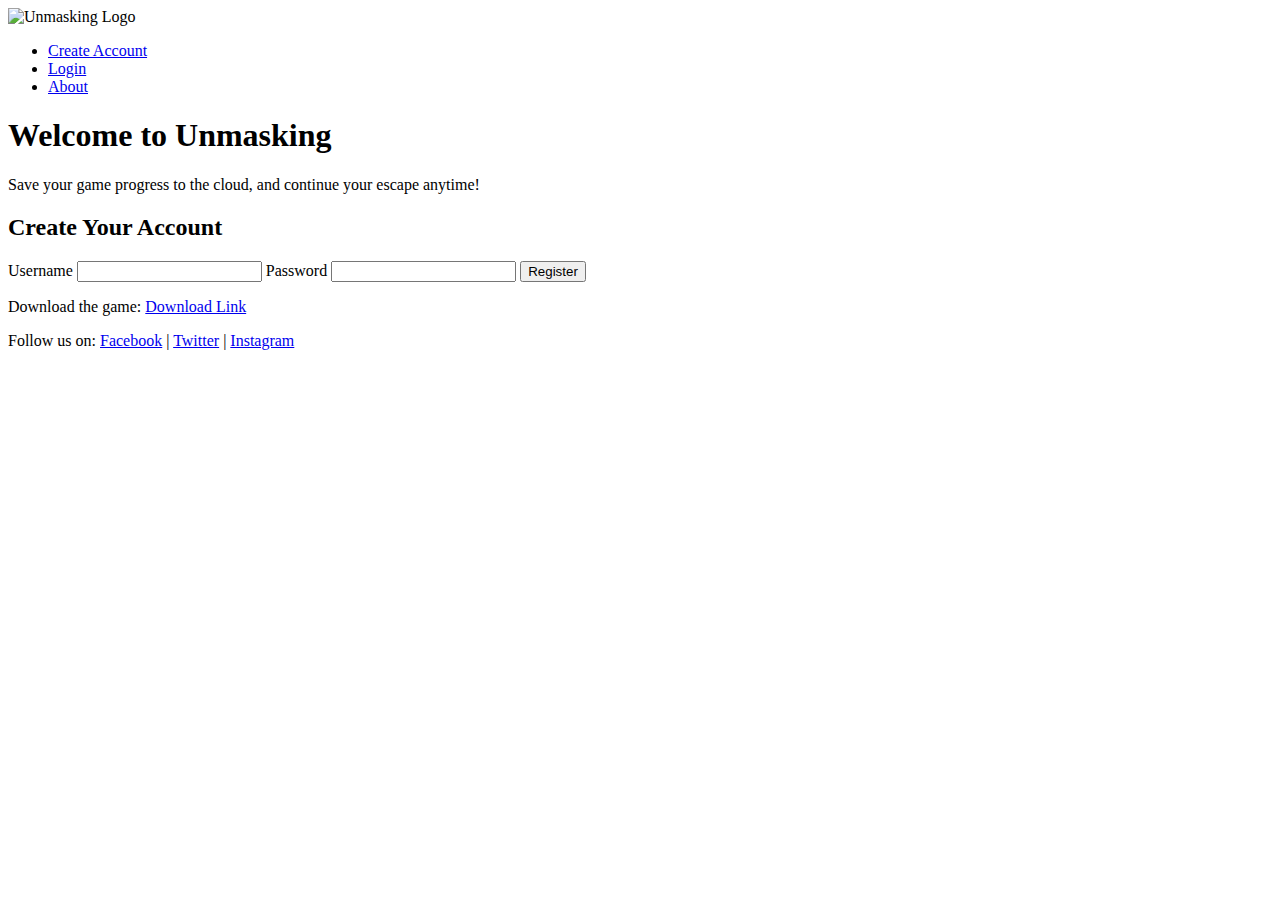
==== index.html @ f90a5cdc "Update index.html" ====
<!DOCTYPE html>
<html lang="en">
<head>
    <meta charset="UTF-8">
    <meta name="viewport" content="width=device-width, initial-scale=1.0">
    <title>Create Account - Unmasking Game</title>
    <link rel="stylesheet" href="css/styles.css">
</head>
<body>
    <!-- Header -->
    <header>
        <div class="logo">
            <img src="img/logo.png" alt="Unmasking Logo">
        </div>
        <nav>
            <ul>
                <li><a href="index.html">Create Account</a></li>
                <li><a href="login.html">Login</a></li>
                <li><a href="about.html">About</a></li>
            </ul>
        </nav>
    </header>

    <!-- Main Content -->
    <main>
        <h1>Welcome to Unmasking</h1>
        <p>Save your game progress to the cloud, and continue your escape anytime!</p>

        <h2>Create Your Account</h2>
        <form id="register-form">
            <label for="username">Username</label>
            <input type="text" id="username" name="username" required>

            <label for="password">Password</label>
            <input type="password" id="password" name="password" required>

            <button type="submit">Register</button>
        </form>
    </main>

    <!-- Footer -->
    <footer>
        <p>Download the game: <a href="#">Download Link</a></p>
        <p>Follow us on: 
            <a href="#">Facebook</a> | 
            <a href="#">Twitter</a> | 
            <a href="#">Instagram</a>
        </p>
    </footer>
</body>
</html>
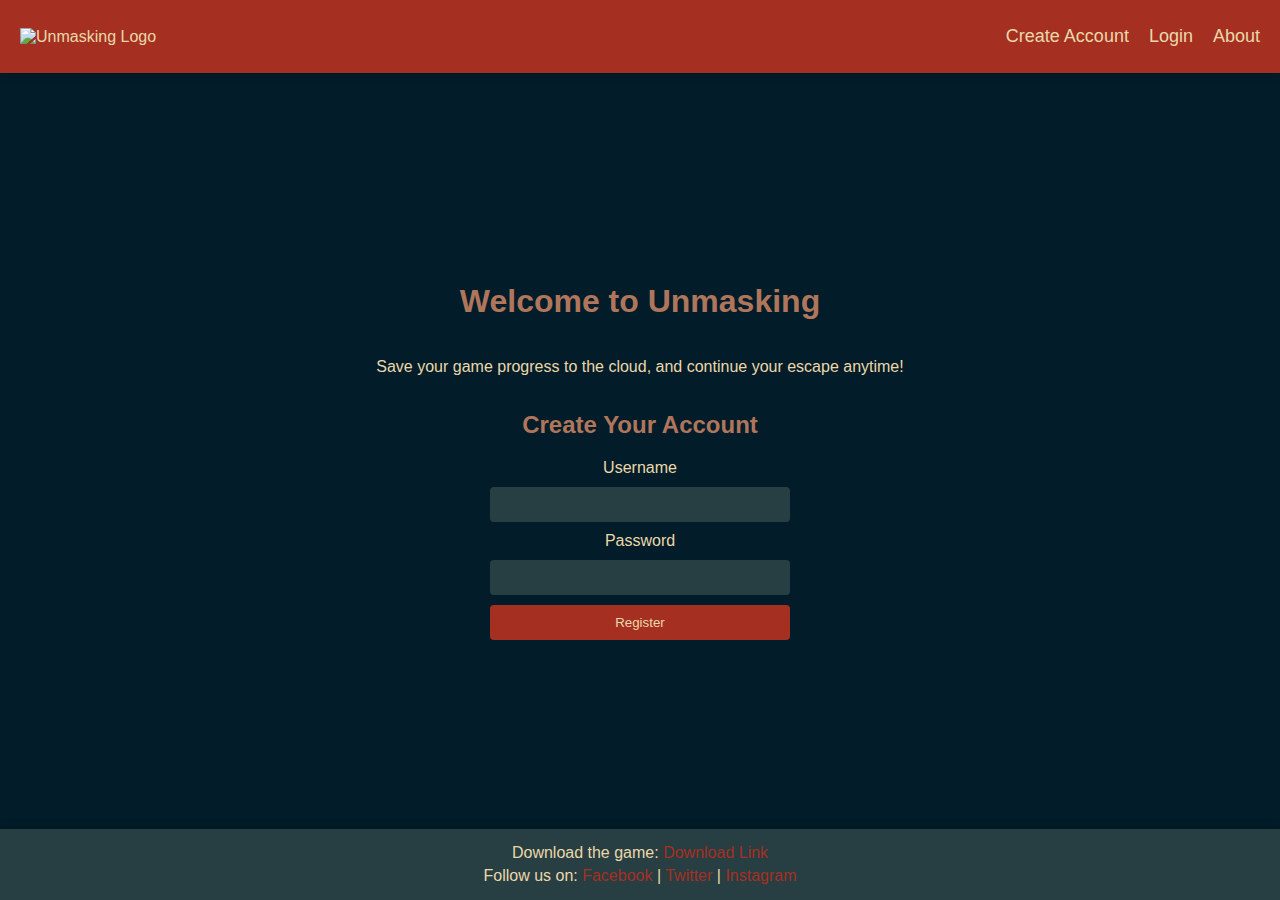
==== commit f283988d: "Update index.html" ====
--- a/index.html
+++ b/index.html
@@ -4,7 +4,7 @@
     <meta charset="UTF-8">
     <meta name="viewport" content="width=device-width, initial-scale=1.0">
     <title>Create Account - Unmasking Game</title>
-    <link rel="stylesheet" href="css/styles.css">
+    <link rel="stylesheet" href="styles.css">
 </head>
 <body>
     <!-- Header -->
--- a/styles.css
+++ b/styles.css
@@ -0,0 +1,110 @@
+/* General Styles */
+body {
+    font-family: Arial, sans-serif;
+    background-color: #021C29;
+    color: #EAD8A9;
+    margin: 0;
+    padding: 0;
+    display: flex;
+    flex-direction: column;
+    min-height: 100vh;
+}
+
+/* Header */
+header {
+    background-color: #A53022;
+    padding: 10px 20px;
+    display: flex;
+    justify-content: space-between;
+    align-items: center;
+    box-shadow: 0 4px 8px rgba(0, 0, 0, 0.1);
+}
+
+.logo img {
+    max-height: 50px;
+}
+
+nav ul {
+    list-style: none;
+    display: flex;
+    gap: 20px;
+}
+
+nav ul li {
+    display: inline;
+}
+
+nav ul li a {
+    color: #EAD8A9;
+    text-decoration: none;
+    font-size: 18px;
+}
+
+nav ul li a:hover {
+    color: #B0765C;
+}
+
+/* Main Content */
+main {
+    flex-grow: 1;
+    display: flex;
+    flex-direction: column;
+    align-items: center;
+    justify-content: center;
+    text-align: center;
+    padding: 40px;
+}
+
+h1, h2 {
+    color: #B0765C;
+}
+
+form {
+    display: flex;
+    flex-direction: column;
+    gap: 10px;
+    width: 300px;
+}
+
+input {
+    padding: 10px;
+    border: none;
+    border-radius: 4px;
+    background-color: #273E43;
+    color: #EAD8A9;
+}
+
+button {
+    padding: 10px;
+    background-color: #A53022;
+    color: #EAD8A9;
+    border: none;
+    border-radius: 4px;
+    cursor: pointer;
+}
+
+button:hover {
+    background-color: #634B41;
+}
+
+/* Footer */
+footer {
+    background-color: #273E43;
+    color: #EAD8A9;
+    padding: 10px 20px;
+    text-align: center;
+    box-shadow: 0 -4px 8px rgba(0, 0, 0, 0.1);
+}
+
+footer p {
+    margin: 5px 0;
+}
+
+footer a {
+    color: #A53022;
+    text-decoration: none;
+}
+
+footer a:hover {
+    color: #B0765C;
+}
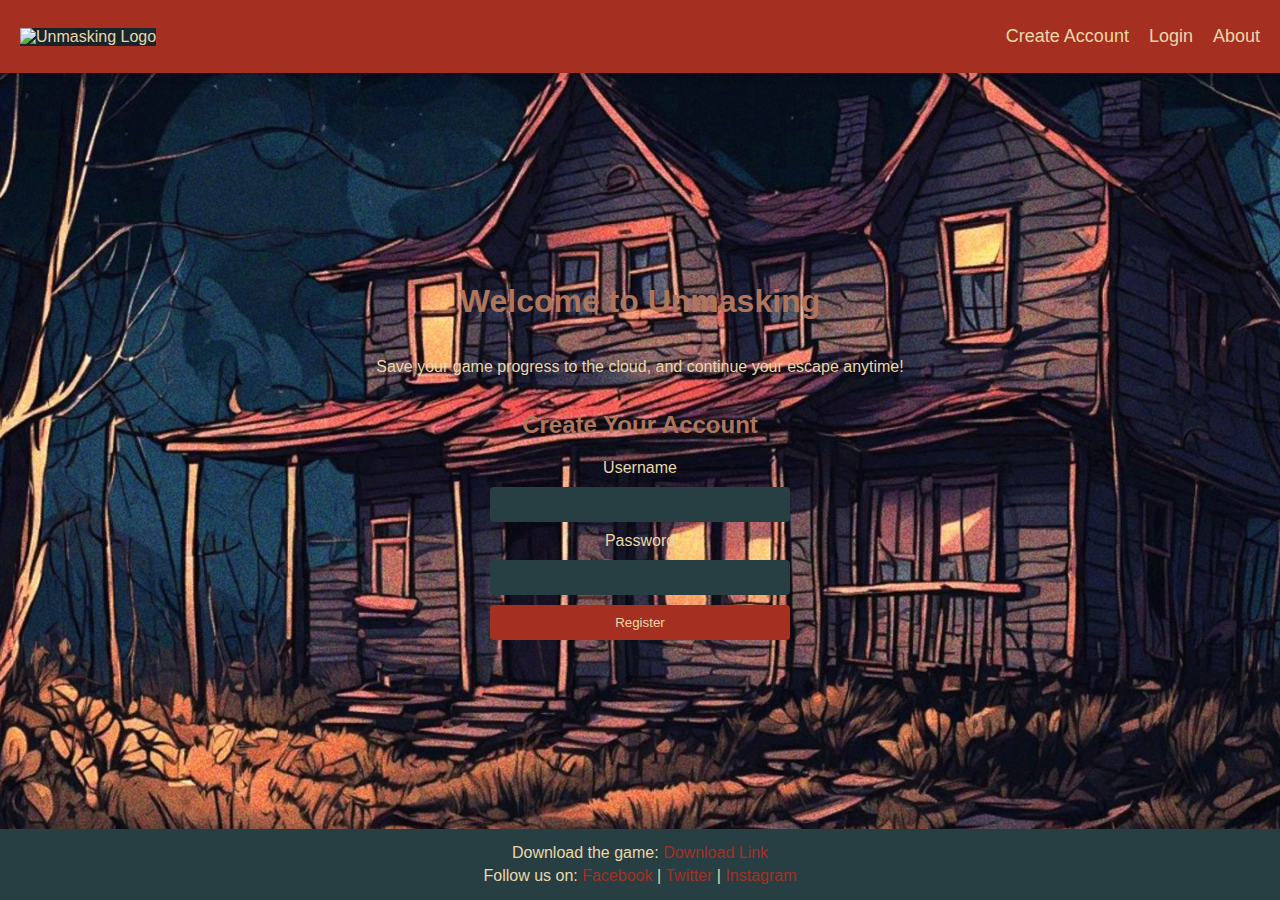
==== commit c4568007: "Update index.html" ====
--- a/index.html
+++ b/index.html
@@ -10,7 +10,7 @@
     <!-- Header -->
     <header>
         <div class="logo">
-            <img src="img/logo.png" alt="Unmasking Logo">
+            <img alt="Unmasking Logo">
         </div>
         <nav>
             <ul>
--- a/styles.css
+++ b/styles.css
@@ -1,13 +1,26 @@
 /* General Styles */
 body {
     font-family: Arial, sans-serif;
-    background-color: #021C29;
+    background: url('abandoned_haws.jpg') no-repeat center center fixed;
+    background-size: cover;
     color: #EAD8A9;
     margin: 0;
     padding: 0;
     display: flex;
     flex-direction: column;
     min-height: 100vh;
+}
+
+/* Content Container with Blurred Background */
+.main-container {
+    background-color: rgba(0, 0, 0, 0.5); /* Semi-transparent */
+    backdrop-filter: blur(10px); /* Blur the background behind the box */
+    padding: 30px;
+    border-radius: 10px;
+    max-width: 800px;
+    margin: 100px auto;
+    box-shadow: 0 8px 16px rgba(0, 0, 0, 0.5);
+    text-align: center;
 }
 
 /* Header */
@@ -22,6 +35,7 @@
 
 .logo img {
     max-height: 50px;
+    background: url('Logo.jpg');
 }
 
 nav ul {
@@ -52,7 +66,6 @@
     align-items: center;
     justify-content: center;
     text-align: center;
-    padding: 40px;
 }
 
 h1, h2 {
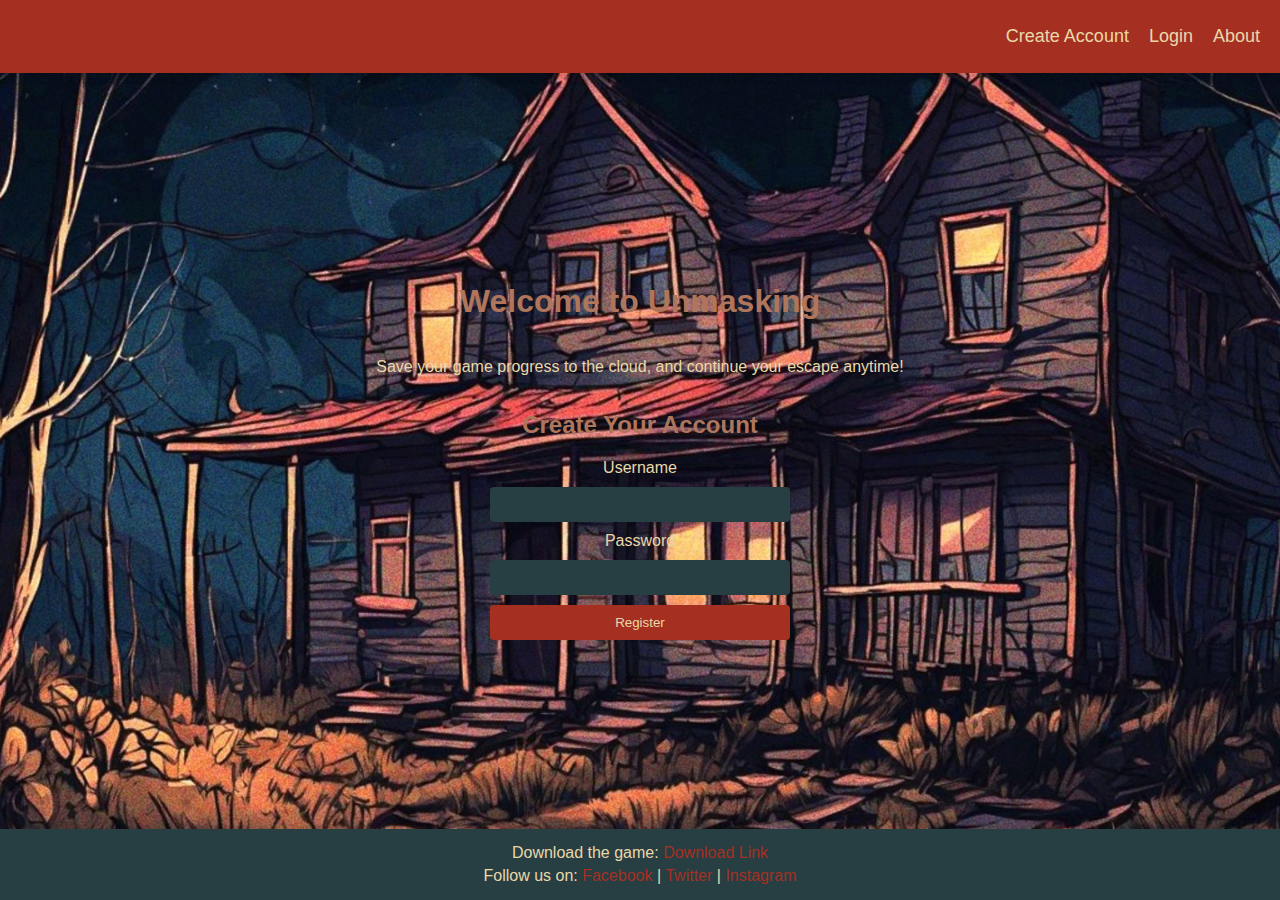
==== commit ccb251ba: "Update index.html" ====
--- a/index.html
+++ b/index.html
@@ -10,7 +10,7 @@
     <!-- Header -->
     <header>
         <div class="logo">
-            <img alt="Unmasking Logo">
+            <img>
         </div>
         <nav>
             <ul>
--- a/styles.css
+++ b/styles.css
@@ -13,6 +13,7 @@
 
 /* Content Container with Blurred Background */
 .main-container {
+    background: url('abandoned_haws.jpg') no-repeat center center fixed;
     background-color: rgba(0, 0, 0, 0.5); /* Semi-transparent */
     backdrop-filter: blur(10px); /* Blur the background behind the box */
     padding: 30px;
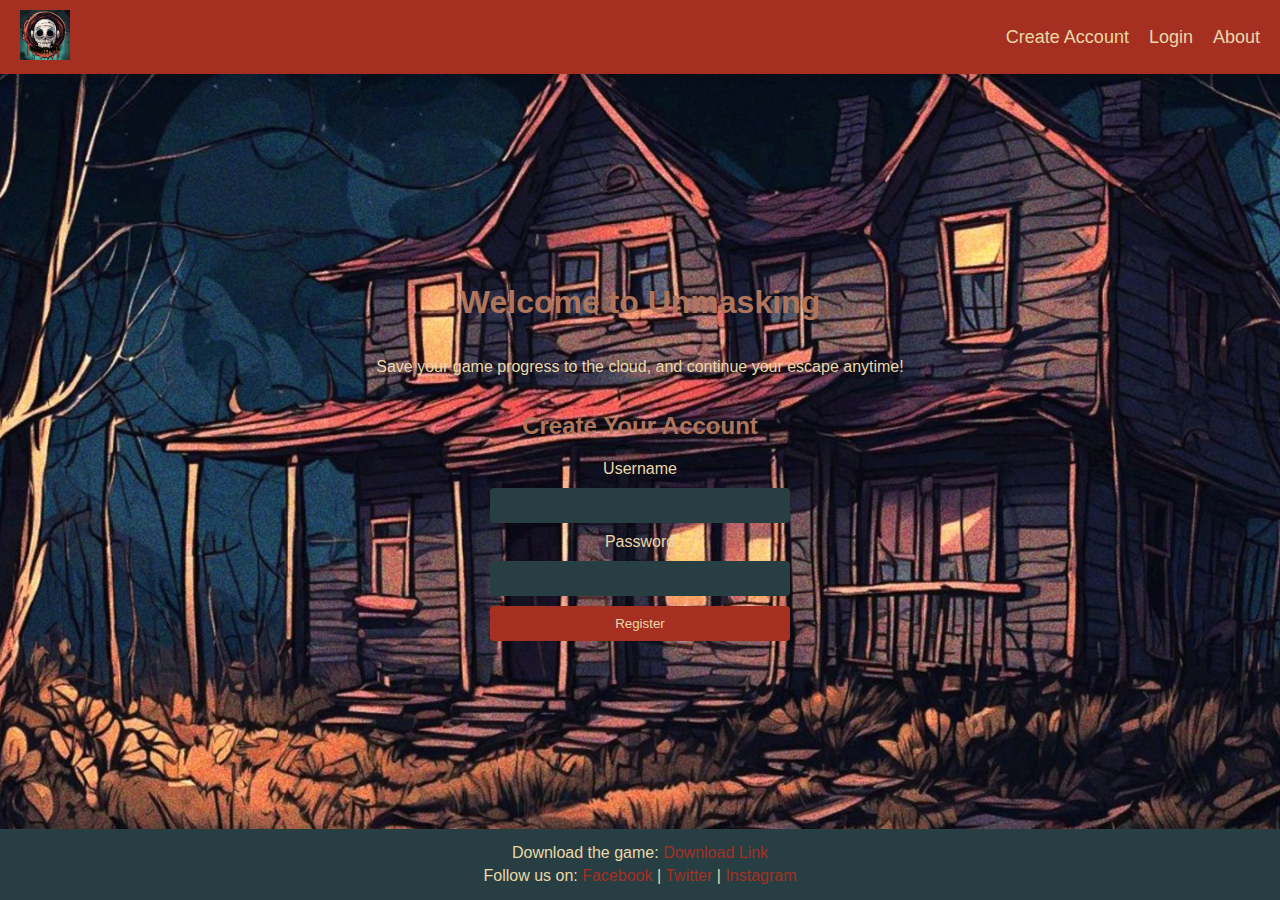
==== commit 31dbf152: "Update index.html" ====
--- a/index.html
+++ b/index.html
@@ -10,7 +10,7 @@
     <!-- Header -->
     <header>
         <div class="logo">
-            <img>
+            <img src="Logo.jpg">
         </div>
         <nav>
             <ul>
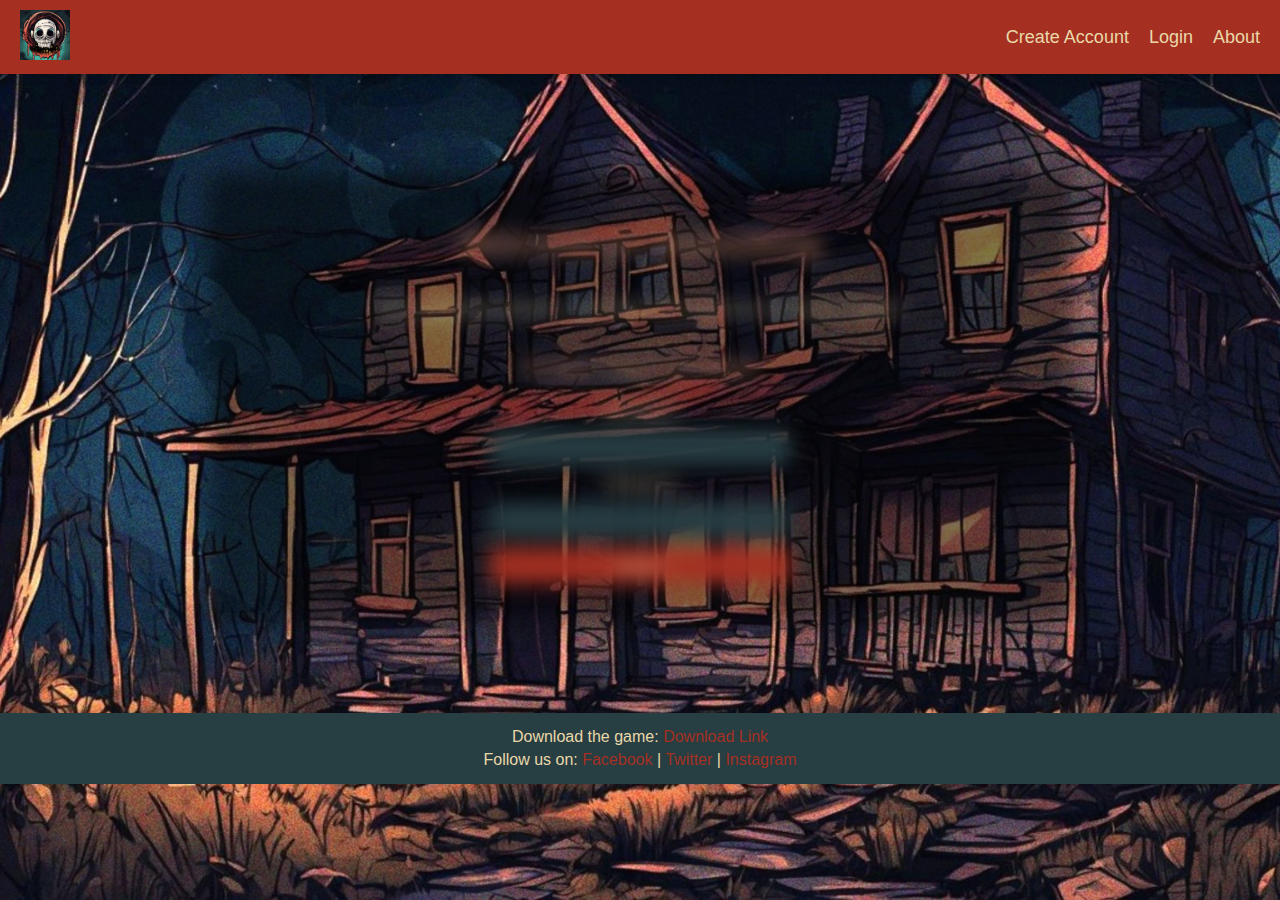
==== commit 427194ea: "Update index.html" ====
--- a/index.html
+++ b/index.html
@@ -22,6 +22,7 @@
     </header>
 
     <!-- Main Content -->
+    <div class="main-container">
     <main>
         <h1>Welcome to Unmasking</h1>
         <p>Save your game progress to the cloud, and continue your escape anytime!</p>
@@ -37,7 +38,7 @@
             <button type="submit">Register</button>
         </form>
     </main>
-
+    </div>
     <!-- Footer -->
     <footer>
         <p>Download the game: <a href="#">Download Link</a></p>
--- a/styles.css
+++ b/styles.css
@@ -11,18 +11,6 @@
     min-height: 100vh;
 }
 
-/* Content Container with Blurred Background */
-.main-container {
-    background: url('abandoned_haws.jpg') no-repeat center center fixed;
-    background-color: rgba(0, 0, 0, 0.5); /* Semi-transparent */
-    backdrop-filter: blur(10px); /* Blur the background behind the box */
-    padding: 30px;
-    border-radius: 10px;
-    max-width: 800px;
-    margin: 100px auto;
-    box-shadow: 0 8px 16px rgba(0, 0, 0, 0.5);
-    text-align: center;
-}
 
 /* Header */
 header {
@@ -67,6 +55,15 @@
     align-items: center;
     justify-content: center;
     text-align: center;
+    background-color: rgba(0, 0, 0, 0.5);
+    background-size: cover;
+    filter: blur(10px);
+    -webkit-filter: blur(10px);
+    padding: 30px;
+    border-radius: 10px;
+    max-width: 800px;
+    margin: 100px auto;
+    box-shadow: 0 8px 16px rgba(0, 0, 0, 0.5);
 }
 
 h1, h2 {
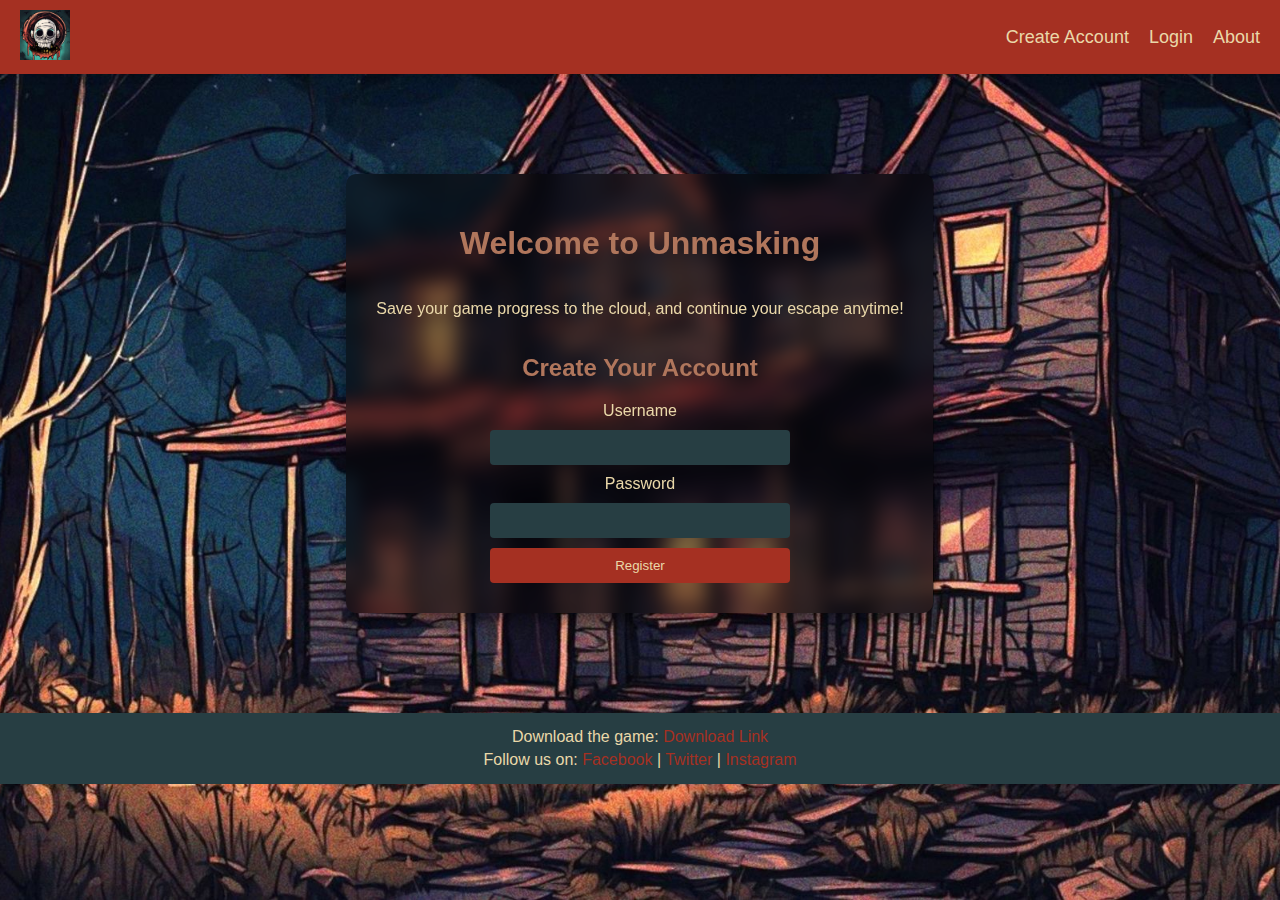
==== commit 8375c7cd: "Update index.html" ====
--- a/index.html
+++ b/index.html
@@ -23,6 +23,7 @@
 
     <!-- Main Content -->
     <div class="main-container">
+         <div class="blur-background"></div>
     <main>
         <h1>Welcome to Unmasking</h1>
         <p>Save your game progress to the cloud, and continue your escape anytime!</p>
--- a/styles.css
+++ b/styles.css
@@ -11,6 +11,16 @@
     min-height: 100vh;
 }
 
+.main-container {
+    background-color: rgba(0, 0, 0, 0.5); /* Semi-transparent */
+    backdrop-filter: blur(10px); /* Blur the background behind the box */
+    padding: 30px;
+    border-radius: 10px;
+    max-width: 800px;
+    margin: 100px auto;
+    box-shadow: 0 8px 16px rgba(0, 0, 0, 0.5);
+    text-align: center;
+}
 
 /* Header */
 header {
@@ -55,15 +65,6 @@
     align-items: center;
     justify-content: center;
     text-align: center;
-    background-color: rgba(0, 0, 0, 0.5);
-    background-size: cover;
-    filter: blur(10px);
-    -webkit-filter: blur(10px);
-    padding: 30px;
-    border-radius: 10px;
-    max-width: 800px;
-    margin: 100px auto;
-    box-shadow: 0 8px 16px rgba(0, 0, 0, 0.5);
 }
 
 h1, h2 {
